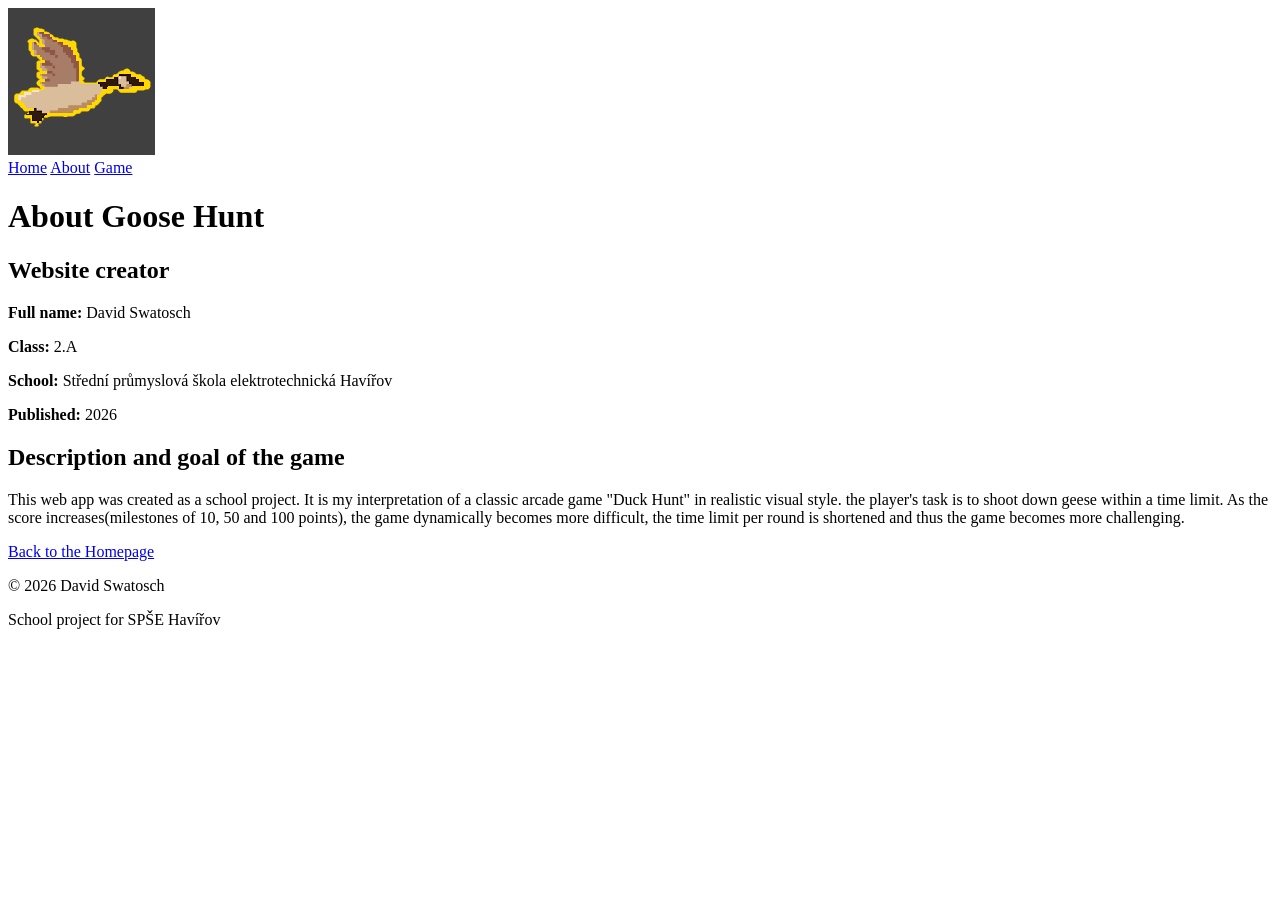
==== about.html @ ff2958ae "Add files via upload" ====
<!DOCTYPE html>
<html lang="cs">
<head>
    <meta charset="UTF-8">
    <title>About</title>
    <link rel="stylesheet" href="style.css">
    <link rel="icon" type="image/ico" href="about.ico">
    <meta name="viewport" content="width=device-width, initial-scale=1.0">
</head>

<body>


<nav>
    <div class="nav-left">
        <img src="./logagag.png" alt="logo" class="logo">
        <div class="nav-links">
            <a href="index.html">Home</a>
            <a href="about.html">About</a>
            <a href="goose.html">Game</a>
        </div>
    </div>
</nav>
<main>
    <div class="about-page">
        <h1 class="about-title">About Goose Hunt</h1>
            <section class="about-section">
                <h2>Website creator</h2>
                <p><strong>Full name:</strong> David Swatosch</p>
                <p><strong>Class:</strong> 2.A</p>
                <p><strong>School:</strong> Střední průmyslová škola elektrotechnická Havířov</p>
                <p><strong>Published:</strong> 2026</p>
            </section>
        <section class="about-section">
            <h2>Description and goal of the game</h2>
                <p>This web app was created as a school project. It is my interpretation of a classic arcade game "Duck Hunt" in realistic visual style. the player's task is to shoot down geese within a time limit. As the score increases(milestones of 10, 50 and 100 points), the game dynamically becomes more difficult, the time limit per round is shortened and thus the game becomes more challenging.</p>
        </section>
        <a href="index.html" class="back-btn">Back to the Homepage</a>
    </div>
</main>
<footer>
    <p>© 2026 David Swatosch</p>
    <p>School project for SPŠE Havířov</p>
</footer>

</body>
</html>
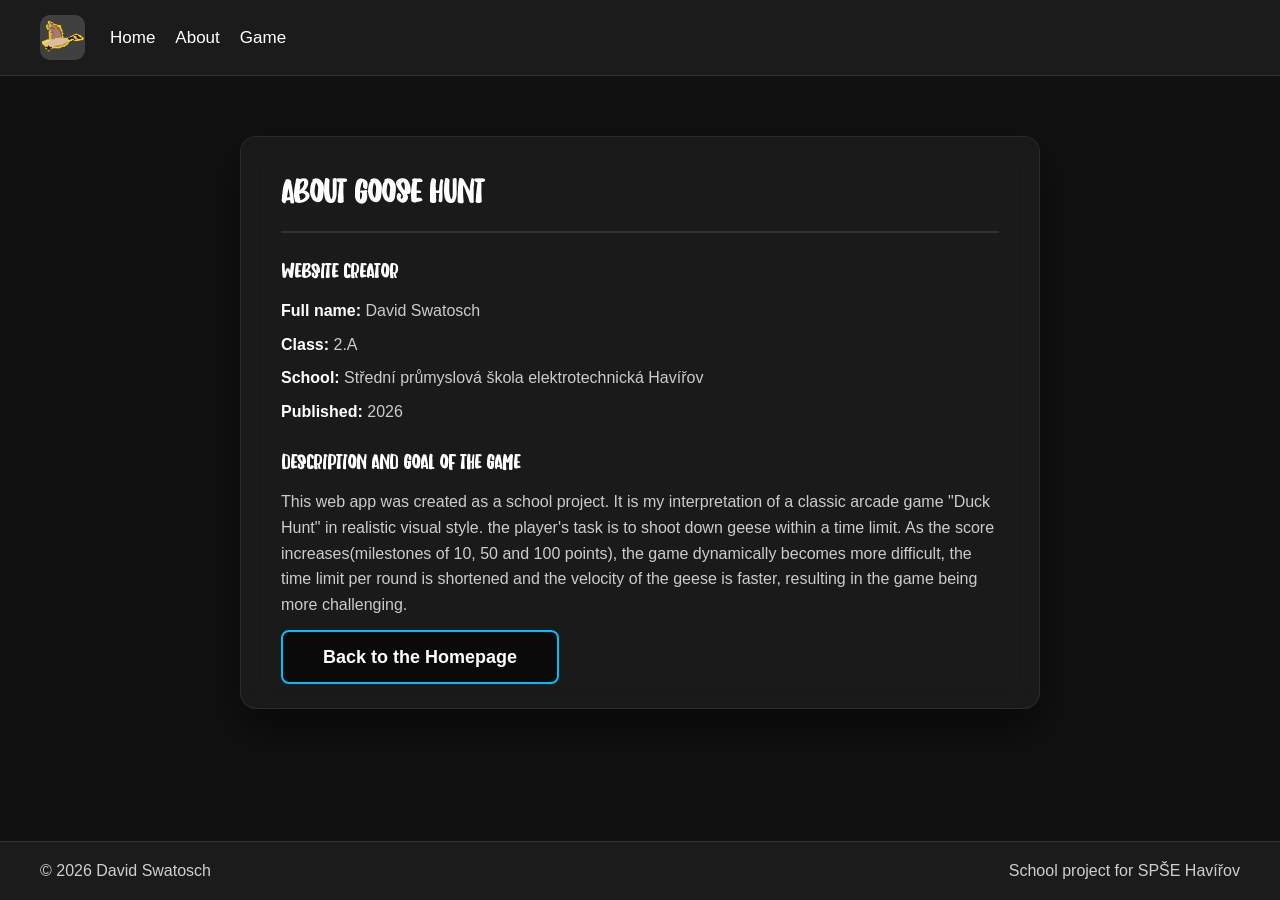
==== commit 8518b8a4: "Update about.html Fine tuning of the About site" ====
--- a/about.html
+++ b/about.html
@@ -33,7 +33,7 @@
             </section>
         <section class="about-section">
             <h2>Description and goal of the game</h2>
-                <p>This web app was created as a school project. It is my interpretation of a classic arcade game "Duck Hunt" in realistic visual style. the player's task is to shoot down geese within a time limit. As the score increases(milestones of 10, 50 and 100 points), the game dynamically becomes more difficult, the time limit per round is shortened and thus the game becomes more challenging.</p>
+                <p>This web app was created as a school project. It is my interpretation of a classic arcade game "Duck Hunt" in realistic visual style. the player's task is to shoot down geese within a time limit. As the score increases(milestones of 10, 50 and 100 points), the game dynamically becomes more difficult, the time limit per round is shortened and the velocity of the geese is faster, resulting in the game being more challenging.</p>
         </section>
         <a href="index.html" class="back-btn">Back to the Homepage</a>
     </div>
@@ -44,4 +44,4 @@
 </footer>
 
 </body>
-</html>+</html>
--- a/style.css
+++ b/style.css
@@ -0,0 +1,231 @@
+*{
+    margin: 0;
+    padding: 0;
+    box-sizing: border-box;
+    font-family: Arial, Helvetica, sans-serif;
+}
+
+body {
+    background: #111;
+    color: white;
+    min-height: 100vh;
+    display: flex;
+    flex-direction: column;
+}
+
+nav {
+    width: 100%;
+    background: #1b1b1b;
+    padding: 15px 40px;
+    display: flex;
+    align-items: center;
+    justify-content: space-between;
+    border-bottom: 1px solid #333;
+}
+
+.nav-left {
+    display: flex;
+    align-items: center;
+    gap: 25px;
+}
+
+.logo {
+    width: 45px;
+    height: 45px;
+    border-radius: 10px;
+    object-fit: cover;
+}
+
+.nav-links {
+    display: flex;
+    gap: 20px;
+}
+
+.nav-links a {
+    color: white;
+    text-decoration: none;
+    font-size: 17px;
+    transition: 0.3s;
+}
+
+.nav-links a:hover {
+    color: #00bfff;
+}
+
+
+main {
+    flex: 1;
+    display: flex;
+    flex-direction: column;
+    justify-content: center;
+    align-items: center;
+    text-align: center;
+    padding: 40px 20px;
+}
+@font-face{
+    font-family:"gameFont";
+    src: url("./font.ttf");
+}
+
+h1 {
+    font-family: gameFont;
+    font-size: 72px;
+    margin-bottom: 20px;
+}
+
+.description {
+    max-width: 700px;
+    color: #cfcfcf;
+    line-height: 1.6;
+    margin-bottom: 40px;
+    font-size: 18px;
+}
+
+
+.video-title {
+    font-size: 28px;
+    margin-bottom: 20px;
+    font-family: gameFont;
+}
+
+.video-container {
+    width: 100%;
+    max-width: 800px;
+    height: 450px;
+    background: #222;
+    border: 2px solid #333;
+    border-radius: 15px;
+    overflow: hidden;
+    margin-bottom: 35px;
+}
+
+.video-container iframe {
+    width: 100%;
+    height: 100%;
+    border: none;
+}
+
+.play-btn {
+    background: rgba(0, 0, 0, 0.6);
+    padding: 15px 40px;
+    font-size: 25px;
+    font-weight: bold;
+    text-decoration: none;
+    border: 2px solid #00bfff;
+    border-radius: 8px;
+    color: white;
+    cursor: pointer;
+    transition: all 0.2s ease;
+}
+
+.play-btn:hover {
+    background: #00bfff;
+    color: black;
+    transform: scale(1.05);
+}
+
+
+footer {
+    min-height: 50px;
+    background: #1b1b1b;
+    border-top: 1px solid #333;
+   padding: 20px 40px;
+    display: flex;
+    justify-content: space-between;
+    align-items: center;
+    flex-wrap: wrap;
+}
+
+footer p {
+    color: #cfcfcf;
+}
+
+
+@media(max-width: 768px) {
+    h1 {
+        font-size: 38px;
+    }
+
+    .video-title {
+        font-size: 22px;
+    }
+
+    .video-container {
+        height: 250px;
+    }
+
+    nav {
+        flex-direction: column;
+        gap: 15px;
+    }
+
+    footer {
+      margin-top: auto;
+        gap: 10px;
+        text-align: center;
+    }
+}
+/* ABOUT PAGE*/
+body:has(.about-page) main {
+    justify-content: flex-start;
+    padding-top: 20px;
+}
+.about-page {
+    width: 100%;
+    margin: 40px auto;
+    max-width: 800px;
+    padding: 40px;
+    background: rgba(255, 255, 255, 0.04);
+    backdrop-filter: blur(12px);
+    -webkit-backdrop-filter: blur(12px);
+    border: 1px solid rgba(255, 255, 255, 0.08);
+    border-radius: 16px;
+    color: #e0e0e0;
+    box-shadow: 0 20px 40px rgba(0, 0, 0, 0.5);
+    box-sizing: border-box;
+    text-align: left;
+    font-family: 'Segoe UI', Tahoma, Geneva, Verdana, sans-serif;
+}
+.about-title{
+    font-size: 2.5rem;
+    color: #ffffff;
+    margin-top: 0;
+    margin-bottom: 30px;
+    border-bottom: 2px solid rgba(255, 255, 255, 0.1);
+    padding-bottom: 15px;
+}
+.about-section{
+    margin-bottom: 30px;
+}
+.about-section h2{
+    font-family: gameFont;
+   color: #ffffff;
+   margin-bottom: 12px;
+    font-weight: 600;
+}
+.about-section p {
+    line-height: 1.6;
+    color: #cccccc;
+    margin:8px 0;
+}
+.about-section strong{
+   color:#ffffff;
+}
+
+.back-btn {
+    padding: 15px 40px;
+    font-size: 18px;
+    font-weight: bold;
+    border: 2px solid #00bfff;
+    border-radius: 8px;
+    background: rgba(0, 0, 0, 0.6);
+    color: white;
+    cursor: pointer;
+    transition: all 0.2s ease;
+    text-decoration: none;
+}
+.back-btn:hover{
+    background: #00bfff;
+    color: black;
+    transform: scale(1.05);
+}
